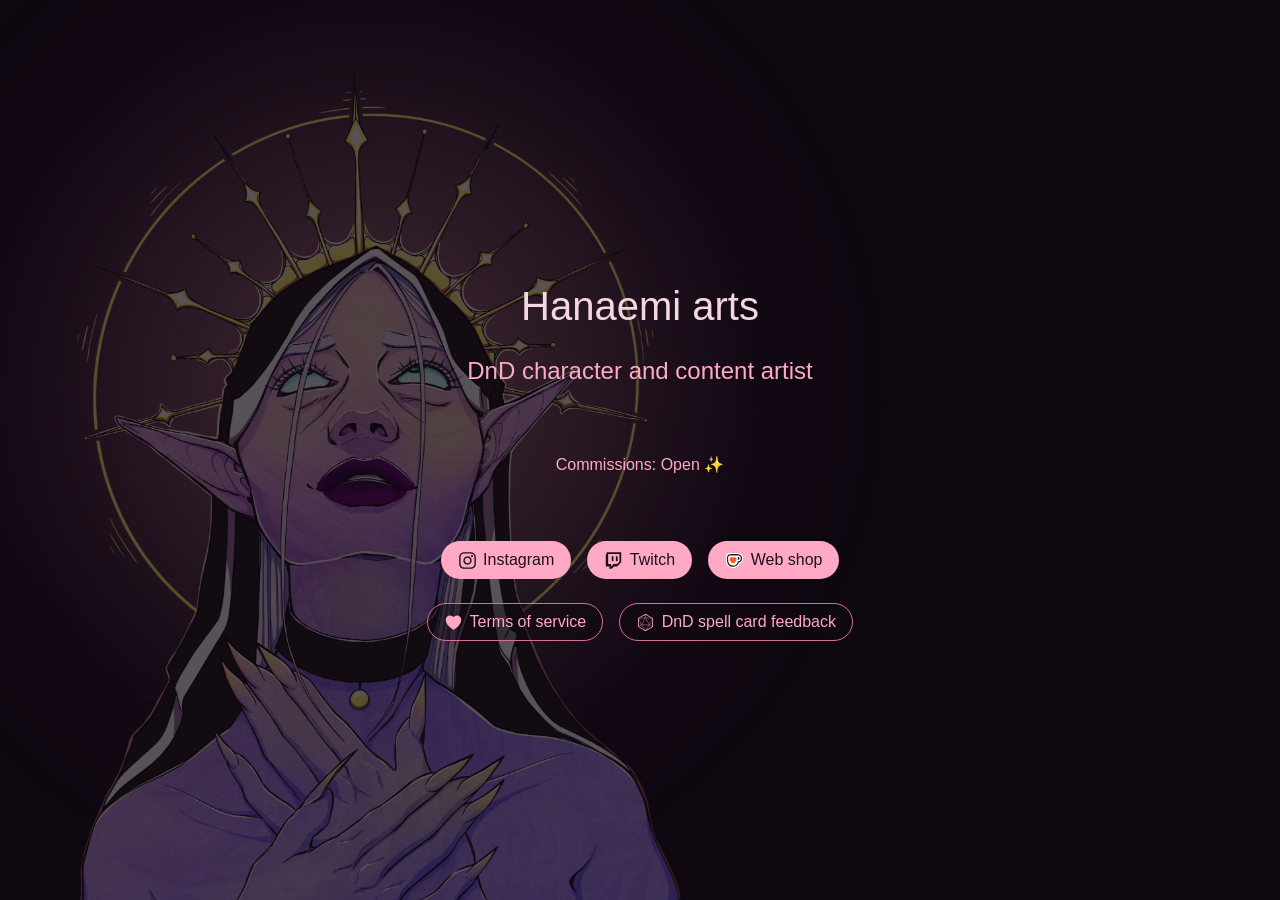
==== index.html @ 8ffff578 "- Added refs for the project. - Added html pages and css - designed a first version from Figma sketc" ====
<!doctype html>
<html lang="en" data-theme="saturated">
  <head>
    <meta charset="utf-8">
    <meta name="viewport" content="width=device-width, initial-scale=1">
    <title>Linktree | Hanaemi arts</title>
    <link rel="icon" type="image/png" href="img-resources/ha-cat.png">
    <link rel="stylesheet" href="styles.css">
  </head>
  <body>
    <img class="background-art" src="img-resources/hisu.png" alt="" aria-hidden="true">
    <main id="main" class="linktree-container">
      <h1 class="brand-title">Hanaemi arts</h1>
      <p class="intro">DnD character and content artist</p>
      <p class="availability">Commissions: Open ✨</p>

      <nav aria-label="Social and project links">
        <div class="button-row button-row-primary">
          <a class="button button-primary" href="https://www.instagram.com/hanaemiarts/">
            <span class="button-icon button-icon-mask icon-instagram" aria-hidden="true"></span>
            <span>Instagram</span>
          </a>
          <a class="button button-primary" href="https://www.twitch.tv/hanaemi">
            <span class="button-icon button-icon-mask icon-twitch" aria-hidden="true"></span>
            <span>Twitch</span>
          </a>
          <a class="button button-primary" href="https://ko-fi.com/hanaemi/shop">
            <img class="button-icon button-icon-image" src="icons/kofi.svg" alt="" aria-hidden="true">
            <span>Web shop</span>
          </a>
        </div>
        <div class="button-row button-row-secondary">
          <a class="button button-secondary" href="terms.html">
            <span class="button-icon button-icon-mask icon-heart" aria-hidden="true"></span>
            <span>Terms of service</span>
          </a>
          <a class="button button-secondary" href="#">
            <span class="button-icon button-icon-mask icon-d20" aria-hidden="true"></span>
            <span>DnD spell card feedback</span>
          </a>
        </div>
      </nav>
    </main>
  </body>
</html>
---- styles.css ----
/* Theme tokens -------------------------------------- */
:root {
  --font-brand: "Patrick hand SC", cursive;
  --font-web: "Figtree", sans-serif;

  --void-1: #000000;
  --void-2: #100811;
  --void-3: #1d101f;
  --void-4: #341d37;
  --void-5: #492a4d;

  --pink-1: #f4d7e0;
  --pink-2: #ffa9c5;
  --pink-3: #f38bad;
  --pink-4: #d47292;

  --plum-1: #110f11;
  --plum-2: #171416;
  --plum-3: #221b20;
  --plum-4: #2b2529;
  --plum-5: #453c42;

  --peach-1: #ffdcdc;
  --peach-2: #ffc1c1;
  --peach-3: #e68b8b;
  --peach-4: #cb7070;
}

:root[data-theme="saturated"] {
  --bg-l1: var(--void-2);
  --bg-l2: var(--void-3);
  --bg-l3: var(--void-1);

  --content-primary: var(--pink-1);
  --content-secondary: var(--pink-2);
  --content-dimmed: var(--pink-3);
  --content-inverted: var(--void-3);

  --border-primary: var(--pink-2);
  --border-secondary: var(--pink-4);
  --primary-button-bg: var(--pink-2);
  --button-hover-bg: var(--void-4);

  --overlay-dark: rgb(16 8 17 / 50%);
  --overlay-light: rgb(255 169 197 / 30%);
}

:root[data-theme="calm"] {
  --bg-l1: var(--plum-2);
  --bg-l2: var(--plum-3);
  --bg-l3: var(--plum-1);

  --content-primary: var(--peach-1);
  --content-secondary: var(--peach-2);
  --content-dimmed: var(--peach-3);
  --content-inverted: var(--plum-3);

  --border-primary: var(--peach-2);
  --border-secondary: var(--peach-4);
  --primary-button-bg: var(--peach-2);
  --button-hover-bg: var(--plum-4);

  --overlay-dark: rgb(34 27 32 / 50%);
  --overlay-light: rgb(255 193 193 / 30%);
}

/* Base styles --------------------------------------- */

html {
  min-height: 100%;
  background-color: var(--bg-l1);
  color: var(--content-primary);
  font-family: var(--font-web);
}

body {
  display: flow-root;
  min-height: 100vh;
  margin: 0;
}

/* Text styles --------------------------------------- */

.brand-title {
  font-size: 2.5rem;
  font-weight: 400;
  margin-block-start: 0;
  margin-block-end: 0.5rem;
  color: var(--content-primary);
}

.intro {
  font-size: 1.5rem;
}

p {
  color: var(--content-secondary);
  line-height: 1.5;
}

.availability {
  margin-block: 4rem;
  color: var(--content-secondary);
}

.terms-content h1 {
  font-size: 1.25rem;
  font-weight: 400;
  margin-block-end: 1.5rem;
}

/* Page layout --------------------------------------- */
.background-art {
  position: fixed;
  z-index: 0;
  display: block;
  width: auto;
  max-width: none;
  max-height: 4629px;
  opacity: 0.3;
  pointer-events: none;
}

.linktree-container {
  width: calc(100% - 2rem);
  max-width: 600px;
  margin-inline: auto;
  text-align: center;
}

.terms-container {
  width: calc(100% - 2rem);
  max-width: 800px;
  margin-inline: auto;
  margin-block-start: 0;
  text-align: center;
  margin-bottom: 2rem;
}

.terms-navigation {
  display: flex;
  width: calc(100% - 2rem);
}

.linktree-container,
.terms-container,
.terms-navigation {
  position: relative;
  z-index: 1;
}

/* Terms content ------------------------------------- */
.terms-content {
  background-color: var(--bg-l2);
  border-radius: 16px;
  padding: 32px 24px;
  margin-bottom: 2rem;
}

.terms-list {
  list-style: none;
  padding-top: 1rem;
  padding-inline-start: 0;
  text-align: center;
  color: var(--content-secondary);
  line-height: 1.5;
}

/* Buttons and icons --------------------------------- */
.button-row {
  display: flex;
  flex-wrap: wrap;
  justify-content: center;
  gap: 1rem;
}

.button-row + .button-row {
  margin-block-start: 1.5rem;
}

.button {
  display: inline-flex;
  align-items: center;
  justify-content: center;
  padding: 0.375rem 1rem;
  border: 1px solid transparent;
  border-radius: 999px;
  font: inherit;
  line-height: 1.5;
  text-decoration: none;
}


.button-primary {
  background-color: var(--primary-button-bg);
  color: var(--content-inverted);
}

.button-secondary {
  border-color: var(--border-secondary);
  background-color: var(--overlay-dark);
  color: var(--content-secondary);
}

.button:focus-visible {
  outline: 2px solid var(--content-secondary);
  transition: outline-offset 0.2s ease-in-out;  
  outline-offset: 3px;
}


.button-primary:hover {
  background-color: var(--button-hover-bg);
  color: var(--content-primary);
  transition: background-color, color, 0.2s ease-in-out;  
}

.button-secondary:hover {
  background-color: var(--overlay-light);
  color: var(--content-primary);
  transition: background-color, color, 0.2s ease-in-out;  
}

.button-icon {
  width: 1.2em;
  height: 1.2em;
  margin-right: 0.4em;
  vertical-align: middle;
}

.button-icon-mask {
  display: inline-block;
  flex: 0 0 auto;
  background-color: currentColor;
  -webkit-mask-position: center;
  mask-position: center;
  -webkit-mask-repeat: no-repeat;
  mask-repeat: no-repeat;
  -webkit-mask-size: contain;
  mask-size: contain;
}

.icon-instagram {
  -webkit-mask-image: url("icons/instagram.svg");
  mask-image: url("icons/instagram.svg");
}

.icon-twitch {
  -webkit-mask-image: url("icons/twitch.svg");
  mask-image: url("icons/twitch.svg");
}

.icon-heart {
  -webkit-mask-image: url("icons/heart.svg");
  mask-image: url("icons/heart.svg");
}

.icon-d20 {
  -webkit-mask-image: url("icons/D20.svg");
  mask-image: url("icons/D20.svg");
}

.icon-link {
  -webkit-mask-image: url("icons/link.svg");
  mask-image: url("icons/link.svg");
}

.button-icon-image {
  object-fit: contain;
}

.terms-list-divider {
  display: block;
  width: 1.2rem;
  height: 1.2rem;
  margin: 1rem auto;
}

/* Large viewport ------------------------------------ */

@media (min-width: 1024px) {
  .background-art {
    bottom: -34vh;
    left: -30vh;
    height: 170vh;
  }

  .linktree-container {
    margin-block-start: clamp(12rem, 28vh, 18rem);
    padding: 2rem;
  }

  .terms-navigation {
    margin: 1rem auto;
    justify-content: flex-end;
  }
}

/* Medium viewport ---------------------------------- */

@media (min-width: 481px) and (max-width: 1023px) {
  .background-art {
    bottom: -34vh;
    left: 50%;
    height: 170vh;
    transform: translateX(-50%);
  }

  .linktree-container {
    margin-block-start: clamp(8rem, 12vh, 10rem);
  }

  .terms-navigation {
    margin: 2rem auto;
    justify-content: center;
  }
}

/* Small viewport ------------------------------------ */

@media (max-width: 480px) {
  .background-art {
    bottom: -29vh;
    left: 50%;
    height: 160vh;
    transform: translateX(-50%);
  }

  .linktree-container {
    margin-block-start: clamp(8rem, 12vh, 10rem);
  }

  .terms-navigation {
    margin: 2rem auto;
    justify-content: center;
  }

  .button-row {
    flex-direction: column;
    align-items: center;
  }
}
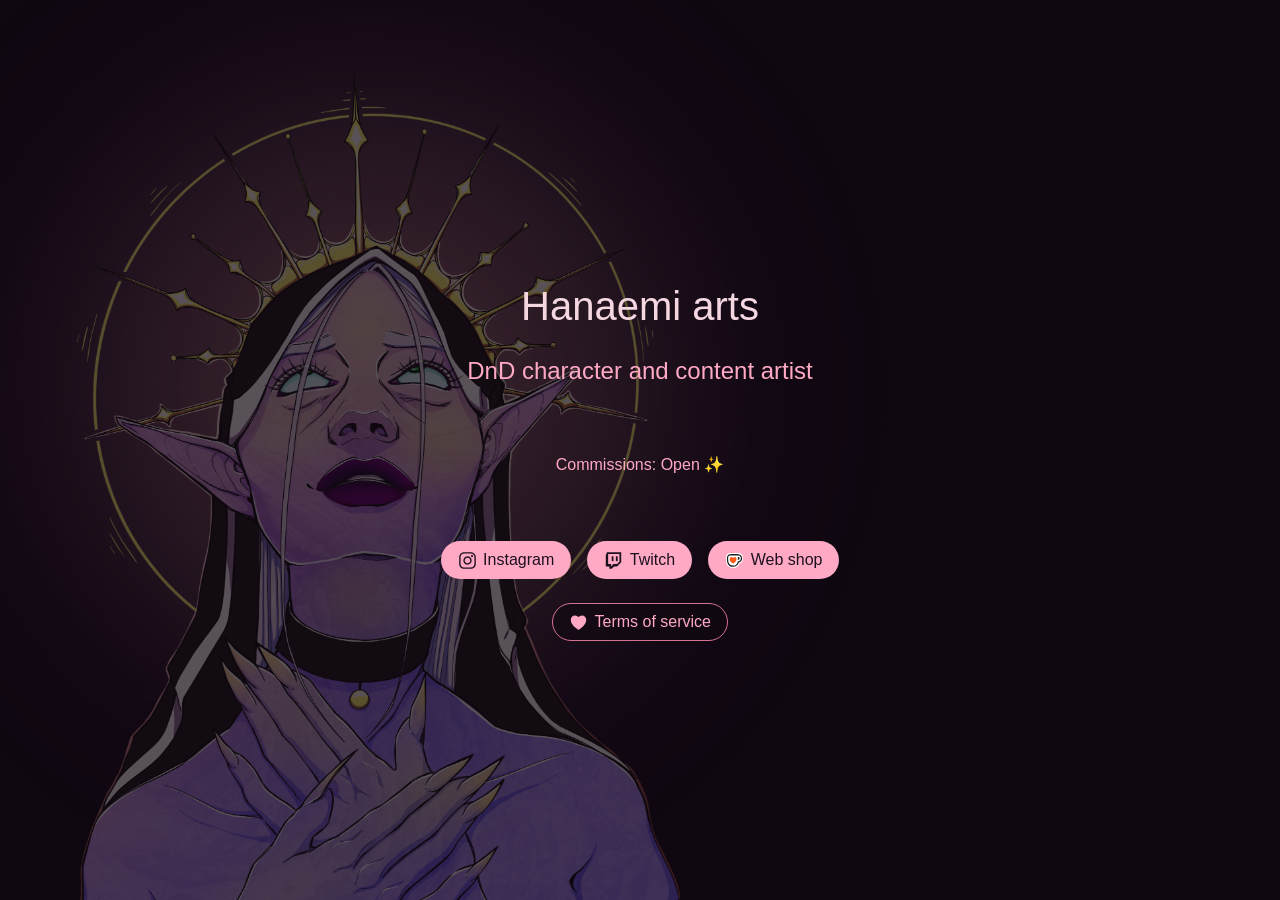
==== commit 967bd488: "- Fixed spacing on tos page in small viewports. - decreased background in small and medium viewports" ====
--- a/index.html
+++ b/index.html
@@ -34,10 +34,6 @@
             <span class="button-icon button-icon-mask icon-heart" aria-hidden="true"></span>
             <span>Terms of service</span>
           </a>
-          <a class="button button-secondary" href="#">
-            <span class="button-icon button-icon-mask icon-d20" aria-hidden="true"></span>
-            <span>DnD spell card feedback</span>
-          </a>
         </div>
       </nav>
     </main>
--- a/styles.css
+++ b/styles.css
@@ -157,6 +157,10 @@
   margin-bottom: 2rem;
 }
 
+.terms-intro {
+  color: var(--content-primary);
+}
+
 .terms-list {
   list-style: none;
   padding-top: 1rem;
@@ -304,6 +308,7 @@
     left: 50%;
     height: 170vh;
     transform: translateX(-50%);
+    opacity: 0.2;
   }
 
   .linktree-container {
@@ -324,6 +329,15 @@
     left: 50%;
     height: 160vh;
     transform: translateX(-50%);
+    opacity: 0.2;
+  }
+
+  .terms-container {
+    width: calc(100% - 1rem);
+  }
+
+  .terms-content {
+    padding-inline: 1rem;
   }
 
   .linktree-container {
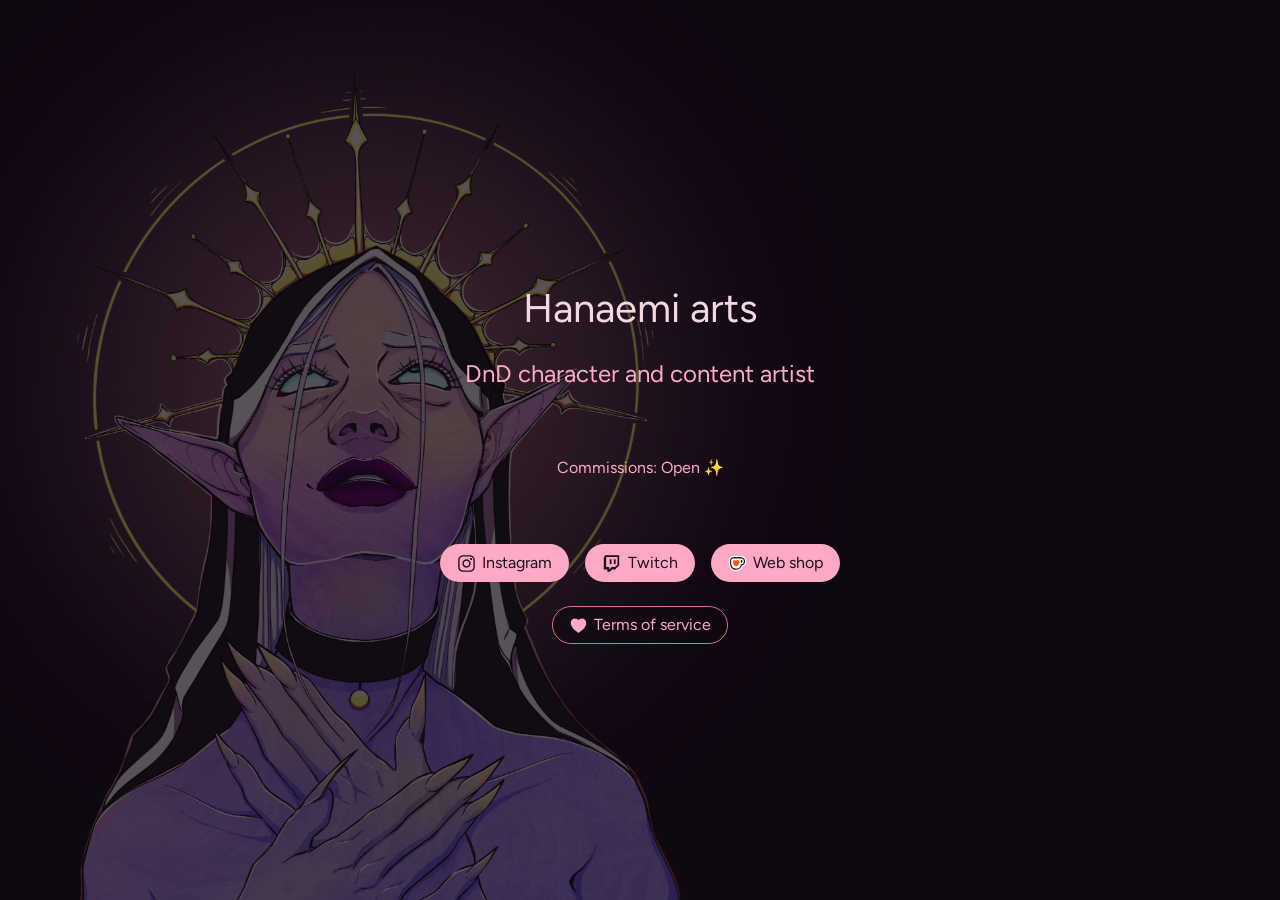
==== commit 04d44d99: "imported fonts from google fonts to make sure figtree works properly." ====
--- a/index.html
+++ b/index.html
@@ -4,6 +4,9 @@
     <meta charset="utf-8">
     <meta name="viewport" content="width=device-width, initial-scale=1">
     <title>Linktree | Hanaemi arts</title>
+    <link rel="preconnect" href="https://fonts.googleapis.com">
+    <link rel="preconnect" href="https://fonts.gstatic.com" crossorigin>
+    <link href="https://fonts.googleapis.com/css2?family=Figtree:wght@400&display=swap" rel="stylesheet">
     <link rel="icon" type="image/png" href="img-resources/ha-cat.png">
     <link rel="stylesheet" href="styles.css">
   </head>
